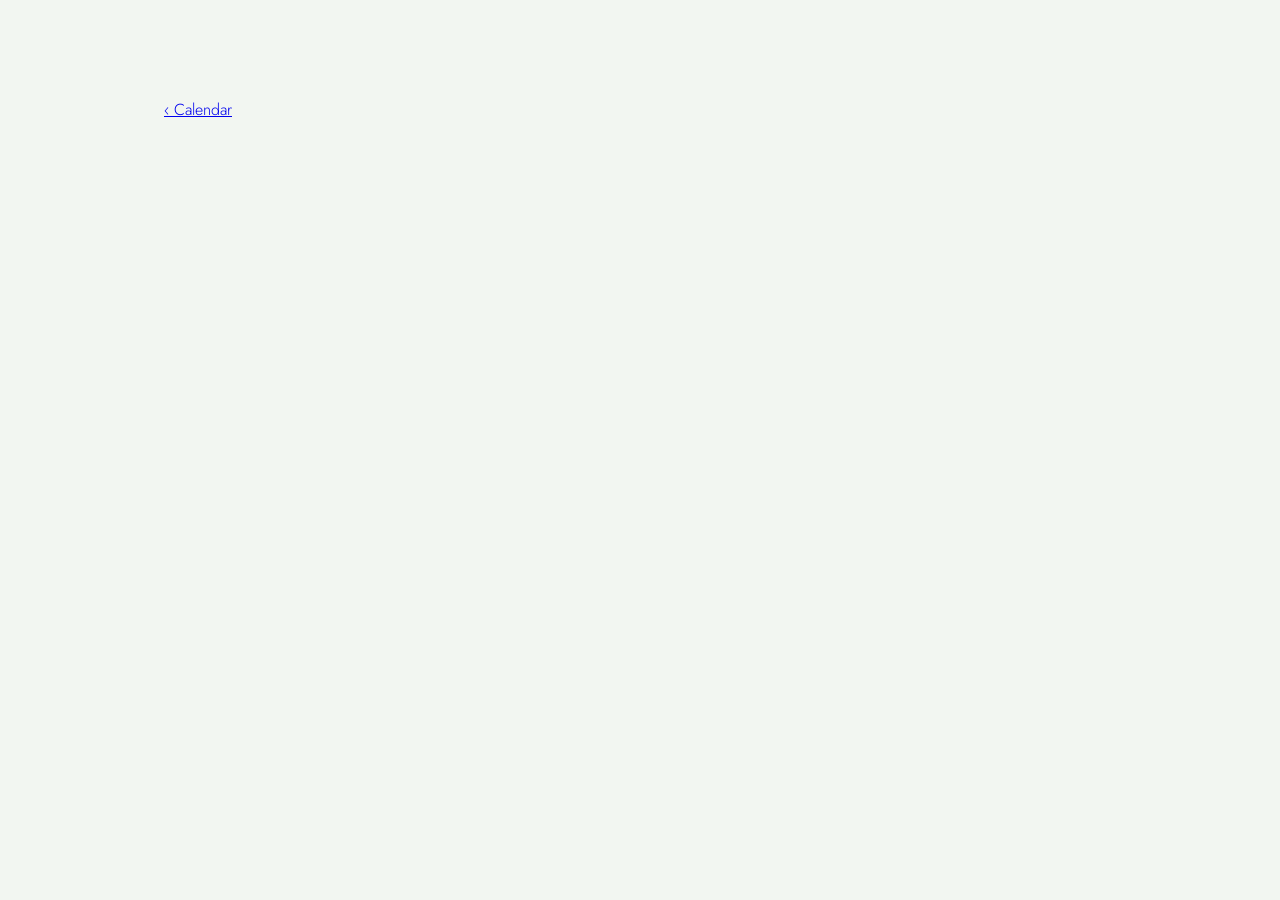
==== day.html @ a2c9d3b4 "added features" ====
<!DOCTYPE html>
<html lang="en">
<head>
<meta charset="utf-8">
<meta name="viewport" content="width=device-width, initial-scale=1, viewport-fit=cover">
<meta name="theme-color" content="#0e1d15">
<title>Daily notes</title>
<link rel="preconnect" href="https://fonts.googleapis.com">
<link href="https://fonts.googleapis.com/css2?family=Cormorant+Garamond:ital,wght@0,300;0,500;1,300&family=Jost:wght@300;400&display=swap" rel="stylesheet">
<link rel="stylesheet" href="style.css">
<link rel="stylesheet" href="updates.css">
</head>
<body class="upage">
<main class="u-wrap">
  <a class="u-back" href="updates.html">&#8249; Calendar</a>
  <div class="note"><div class="date" id="dDate"></div></div>
  <div id="dPhotos"></div>
  <div class="note"><p id="dMsg"></p></div>
  <div class="d-nav">
    <a id="dOlder" href="#"></a>
    <a id="dNewer" href="#"></a>
  </div>
</main>

<script src="updates-data.js"></script>
<script src="day.js"></script>
</body>
</html>
---- style.css ----
:root{
  --forest:#0e1d15; --pine:#1b3326; --moss:#35553f; --sage:#8fae96; --mist:#dfe9df; --paper:#f2f6f1;
  --serif:'Cormorant Garamond',Georgia,serif; --sans:'Jost','Helvetica Neue',Arial,sans-serif;
}
*{box-sizing:border-box;margin:0;padding:0}
html{scroll-behavior:smooth}
body{background:var(--paper);color:var(--pine);font-family:var(--sans);font-weight:300;line-height:1.7;-webkit-font-smoothing:antialiased}

/* Hero */
.hero{min-height:100svh;background:radial-gradient(ellipse at 50% 120%,var(--moss),var(--forest) 65%);color:var(--mist);display:flex;flex-direction:column;align-items:center;justify-content:center;text-align:center;padding:2rem;position:relative}
.hero h1{font-family:var(--serif);font-weight:300;font-size:clamp(2.8rem,10vw,6.5rem);line-height:1.05;letter-spacing:.01em}
.hero p{margin-top:1.4rem;max-width:30ch;color:var(--sage);font-size:1.05rem}
.hero .down{position:absolute;bottom:2rem;width:1px;height:56px;background:linear-gradient(var(--sage),transparent);animation:drip 2.4s ease-in-out infinite}
@keyframes drip{0%{transform:scaleY(0);transform-origin:top}50%{transform:scaleY(1);transform-origin:top}51%{transform-origin:bottom}100%{transform:scaleY(0);transform-origin:bottom}}

/* Memories */
main{max-width:1000px;margin:0 auto;padding:6rem 1.5rem 4rem}
.memory{display:grid;grid-template-columns:1fr 1fr;gap:clamp(1.5rem,5vw,4rem);align-items:center;margin-bottom:clamp(5rem,12vw,9rem)}
.memory:nth-child(even) .frame{order:2}
.frame{position:relative;aspect-ratio:4/5;background:var(--mist);border-radius:200px 200px 6px 6px;overflow:hidden;color:var(--moss)}
.track{display:flex;width:100%;height:100%;overflow-x:auto;scroll-snap-type:x mandatory;scrollbar-width:none;-webkit-overflow-scrolling:touch;overscroll-behavior-x:contain}
.track::-webkit-scrollbar{display:none}
.slide{flex:0 0 100%;height:100%;scroll-snap-align:center;scroll-snap-stop:always;display:flex;align-items:center;justify-content:center}
.slide img{cursor:zoom-in;-webkit-tap-highlight-color:transparent}
.dots{position:absolute;left:0;right:0;bottom:1rem;display:flex;justify-content:center;gap:.45rem;pointer-events:none}
.dots i{width:7px;height:7px;border-radius:50%;background:rgba(242,246,241,.5);transition:all .3s}
.dots i.on{background:#fff;width:20px;border-radius:4px}
.swipe{position:absolute;right:.9rem;top:50%;transform:translateY(-50%);width:34px;height:34px;border-radius:50%;border:0;background:rgba(14,29,21,.55);color:var(--mist);font-size:1.4rem;line-height:1;cursor:pointer;display:flex;align-items:center;justify-content:center;transition:opacity .4s;animation:nudge 1.8s ease-in-out 3}
.swipe.hide{opacity:0;pointer-events:none}
@keyframes nudge{0%,100%{transform:translate(0,-50%)}50%{transform:translate(-6px,-50%)}}
.arrow{position:absolute;top:50%;transform:translateY(-50%);width:34px;height:34px;border-radius:50%;border:0;background:rgba(14,29,21,.55);color:var(--mist);font-size:1.4rem;cursor:pointer;display:none;align-items:center;justify-content:center}
.arrow.l{left:.9rem}.arrow.r{right:.9rem}
@media (hover:hover) and (pointer:fine){.frame:hover .arrow{display:flex}.swipe{display:none}}
.frame img{width:100%;height:100%;object-fit:cover;display:block}
.frame .empty{font-size:.9rem;text-align:center;padding:1rem;border:1px dashed var(--sage);border-radius:6px;margin:2rem}
.note .date{color:var(--moss);font-size:.9rem;margin-bottom:.8rem}
.note h2{font-family:var(--serif);font-weight:500;font-size:clamp(1.7rem,4vw,2.4rem);line-height:1.2;margin-bottom:1rem}
.note p{font-family:var(--serif);font-style:italic;font-weight:300;font-size:clamp(1.15rem,2.6vw,1.4rem);line-height:1.6;white-space:pre-line}

/* Gallery */
.gallery{padding:2rem 1.5rem 7rem;max-width:1100px;margin:0 auto}
.gallery h2{font-family:var(--serif);font-weight:300;font-size:clamp(2rem,6vw,3.4rem);text-align:center}
.gallery .gsub{text-align:center;color:var(--moss);margin:.6rem 0 3rem}
.ggrid{columns:2;column-gap:.7rem}
@media (min-width:700px){.ggrid{columns:3;column-gap:1rem}}
@media (min-width:1000px){.ggrid{columns:4}}
.gitem{display:block;width:100%;margin:0 0 .7rem;padding:0;border:0;background:var(--mist);border-radius:6px;overflow:hidden;cursor:zoom-in;break-inside:avoid}
@media (min-width:700px){.gitem{margin-bottom:1rem}}
.gitem img{display:block;width:100%;height:auto;transition:transform .5s ease}
.gitem:hover img,.gitem:focus-visible img{transform:scale(1.04)}
.gitem:focus-visible{outline:2px solid var(--moss);outline-offset:2px}
.gitem.empty{aspect-ratio:3/4;cursor:default;border:1px dashed var(--sage);color:var(--moss);font-size:.8rem;padding:1rem;display:flex;align-items:center;justify-content:center;text-align:center}
.gitem.empty:nth-child(3n){aspect-ratio:1}

/* Zoom view */
.lightbox{position:fixed;inset:0;z-index:60;background:rgba(8,18,12,.94);display:flex;align-items:center;justify-content:center;opacity:0;visibility:hidden;transition:opacity .35s ease,visibility .35s;touch-action:pan-y}
.lightbox.open{opacity:1;visibility:visible}
.lightbox figure{max-width:94vw;max-height:92vh;text-align:center}
.lightbox img{max-width:94vw;max-height:80vh;object-fit:contain;border-radius:4px;display:block;margin:0 auto;animation:zoomIn .4s ease}
@keyframes zoomIn{from{transform:scale(.92);opacity:0}to{transform:none;opacity:1}}
.lightbox figcaption{color:var(--sage);font-family:var(--serif);font-style:italic;font-size:1.2rem;margin-top:1rem;min-height:1.5rem}
.lb-close,.lb-nav{position:absolute;background:none;border:0;color:var(--mist);cursor:pointer;line-height:1;font-family:var(--sans);font-weight:200}
.lb-close{top:.6rem;right:1rem;font-size:2.8rem;padding:.3rem .6rem}
.lb-nav{top:50%;transform:translateY(-50%);font-size:3.4rem;padding:1rem}
.lb-prev{left:.3rem}.lb-next{right:.3rem}
.lb-close:focus-visible,.lb-nav:focus-visible{outline:1px solid var(--sage)}
@media (max-width:600px){.lb-nav{font-size:2.6rem;padding:.6rem;opacity:.7}}

/* Videos */
.videos{background:var(--forest);color:var(--mist);padding:6rem 1.5rem}
.videos h2{font-family:var(--serif);font-weight:300;font-size:clamp(2rem,6vw,3.4rem);text-align:center;margin-bottom:3.5rem}
.vgrid{max-width:1000px;margin:0 auto;display:grid;grid-template-columns:repeat(auto-fit,minmax(min(100%,420px),1fr));gap:2.5rem}
.vitem video,.vitem .empty{width:100%;aspect-ratio:16/9;background:var(--pine);border-radius:6px;display:block}
.vitem .empty{display:flex;align-items:center;justify-content:center;border:1px dashed var(--moss);color:var(--sage);font-size:.9rem;text-align:center;padding:1rem}
.vitem p{margin-top:.9rem;font-family:var(--serif);font-style:italic;font-size:1.2rem;color:var(--sage)}

/* Intro gate (needed so music can start: phones only allow sound after a tap) */
.intro{position:fixed;inset:0;z-index:50;background:radial-gradient(ellipse at 50% 120%,var(--moss),var(--forest) 65%);color:var(--mist);display:flex;flex-direction:column;align-items:center;justify-content:center;text-align:center;padding:2rem;transition:opacity 1.2s ease,visibility 1.2s}
.intro.gone{opacity:0;visibility:hidden}
.intro h2{font-family:var(--serif);font-weight:300;font-size:clamp(2.2rem,8vw,4rem)}
.intro p{color:var(--sage);margin:1rem 0 2.2rem;max-width:30ch}
.intro button{font:inherit;color:var(--mist);background:transparent;border:1px solid var(--sage);border-radius:999px;padding:.85rem 2.4rem;cursor:pointer;letter-spacing:.04em;transition:background .3s}
.intro button:hover,.intro button:focus-visible{background:rgba(143,174,150,.18);outline:none}
.music{position:fixed;right:1rem;bottom:1rem;z-index:40;width:44px;height:44px;border-radius:50%;border:1px solid var(--sage);background:rgba(14,29,21,.75);color:var(--mist);font-size:1.15rem;cursor:pointer;display:none;align-items:center;justify-content:center;backdrop-filter:blur(6px)}
.music.show{display:flex}
.music.off{opacity:.55;text-decoration:line-through}

/* Long letter */
.letter{background:var(--paper);padding:clamp(5rem,12vw,8rem) 1.5rem}
.letter .page{max-width:62ch;margin:0 auto}
.letter h2{font-family:var(--serif);font-weight:500;font-size:clamp(2rem,6vw,3rem);line-height:1.15;margin-bottom:2.2rem;text-align:center}
.letter p{font-family:var(--serif);font-weight:400;font-size:clamp(1.2rem,2.8vw,1.4rem);line-height:1.85;margin-bottom:1.5rem}
.letter .sign{text-align:right;font-style:italic;color:var(--moss);margin-top:2.5rem}

/* Ending */
.end{background:var(--forest);color:var(--mist);text-align:center;padding:5rem 1.5rem 7rem}
.end p{font-family:var(--serif);font-weight:300;font-style:italic;font-size:clamp(1.4rem,4vw,2.2rem);max-width:28ch;margin:0 auto;white-space:pre-line}

/* Gentle reveal as you scroll */
.memory{opacity:0;transform:translateY(24px);transition:opacity .9s ease,transform .9s ease}
.memory.in{opacity:1;transform:none}

@media (max-width:720px){
  .memory{grid-template-columns:1fr}
  .memory:nth-child(even) .frame{order:0}
  .frame{max-width:420px;margin:0 auto;width:100%}
}
@media (prefers-reduced-motion:reduce){
  .swipe{animation:none}
  .lightbox img{animation:none}.gitem img{transition:none}
  html{scroll-behavior:auto}.hero .down{animation:none}.memory{opacity:1;transform:none;transition:none}
}
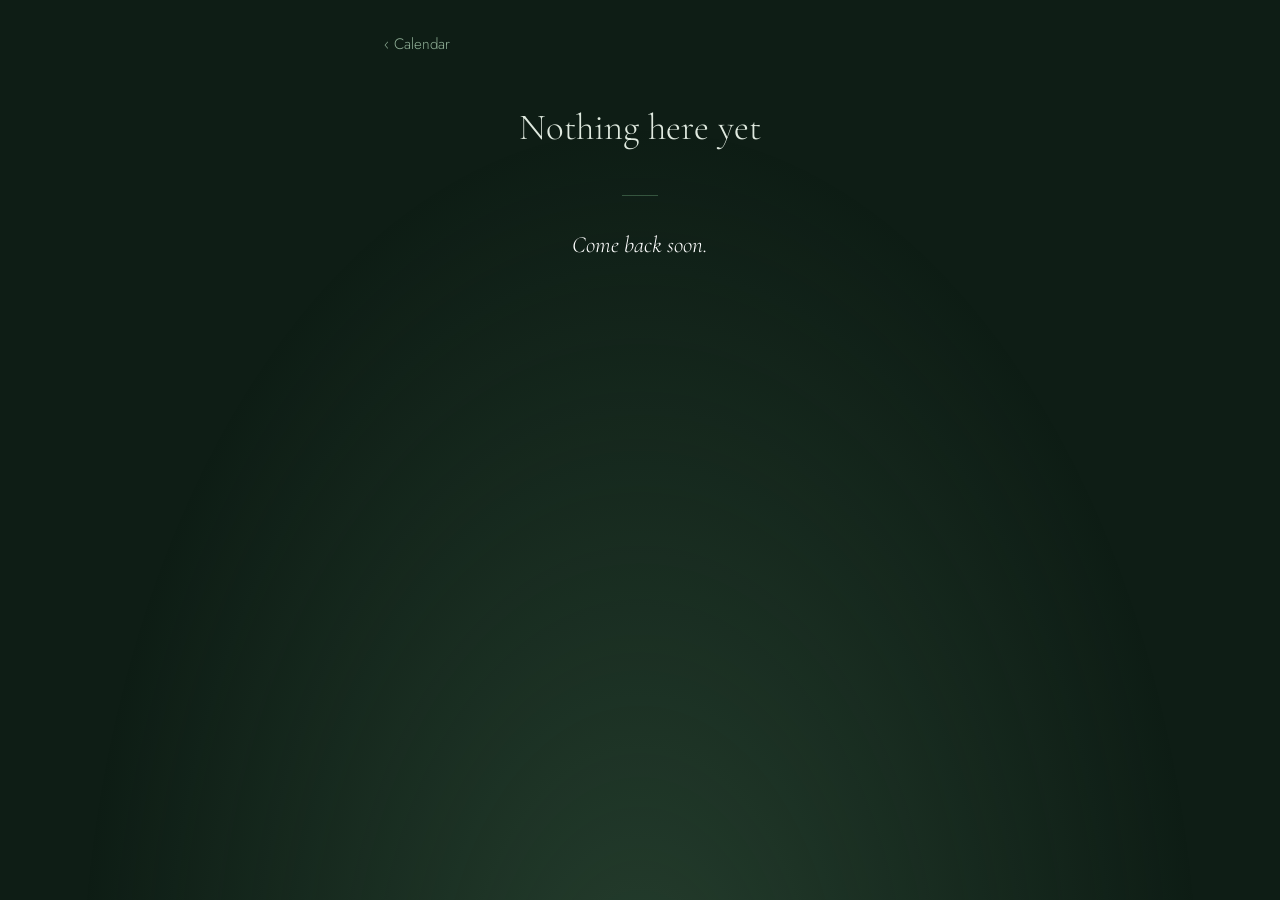
==== commit 9d9078db: "fix code" ====
--- a/day.html
+++ b/day.html
@@ -22,7 +22,17 @@
   </div>
 </main>
 
+<div class="lightbox" id="lightbox" aria-hidden="true">
+  <button class="lb-close" id="lbClose" type="button" aria-label="Close">&times;</button>
+  <button class="lb-nav lb-prev" id="lbPrev" type="button" aria-label="Previous">&#8249;</button>
+  <figure>
+    <img id="lbImg" alt="">
+    <figcaption id="lbCap"></figcaption>
+  </figure>
+  <button class="lb-nav lb-next" id="lbNext" type="button" aria-label="Next">&#8250;</button>
+</div>
+
 <script src="updates-data.js"></script>
 <script src="day.js"></script>
 </body>
-</html>
+</html>
--- a/style.css
+++ b/style.css
@@ -109,4 +109,4 @@
   .swipe{animation:none}
   .lightbox img{animation:none}.gitem img{transition:none}
   html{scroll-behavior:auto}.hero .down{animation:none}.memory{opacity:1;transform:none;transition:none}
-}+}
--- a/updates.css
+++ b/updates.css
@@ -0,0 +1,71 @@
+/* Daily notes: dark green, green, white. Uses the variables from style.css */
+.upage{background:var(--forest);color:#fff;min-height:100svh}
+.upage::before{content:"";position:fixed;inset:0;z-index:-1;pointer-events:none;background:radial-gradient(ellipse at 50% 115%,rgba(53,85,63,.6),transparent 62%)}
+.u-wrap{
+  max-width:560px;margin:0 auto;
+  padding:max(1.5rem,env(safe-area-inset-top)) clamp(1rem,5vw,1.5rem) max(4rem,env(safe-area-inset-bottom));
+}
+.u-back{display:inline-block;color:var(--sage);text-decoration:none;font-size:.95rem;padding:.5rem 0;margin-bottom:clamp(1.5rem,6vw,2.5rem)}
+.u-back:hover,.u-back:focus-visible{color:#fff;outline:none}
+.u-wrap h1{font-family:var(--serif);font-weight:300;font-size:clamp(2.4rem,11vw,3.6rem);line-height:1.1;text-align:center}
+.u-sub{text-align:center;color:var(--sage);margin:.6rem 0 clamp(2rem,7vw,2.8rem)}
+
+/* Calendar */
+.cal-head{display:flex;align-items:center;justify-content:space-between;gap:.5rem;margin-bottom:1.2rem}
+.cal-head h2{font-family:var(--serif);font-weight:500;font-size:clamp(1.3rem,5vw,1.7rem);text-align:center}
+.cal-nav{flex:none;width:44px;height:44px;border-radius:50%;border:1px solid var(--moss);background:transparent;color:#fff;font-size:1.5rem;line-height:1;cursor:pointer;transition:background .3s}
+.cal-nav:hover:not(:disabled),.cal-nav:focus-visible{background:var(--pine);outline:none}
+.cal-nav:disabled{opacity:.25;cursor:default}
+.cal-grid{display:grid;grid-template-columns:repeat(7,minmax(0,1fr));gap:clamp(.2rem,1.5vw,.45rem)}
+.cal-dow{margin-bottom:.5rem}
+.cal-dow span{text-align:center;color:var(--moss);font-size:.78rem;letter-spacing:.08em}
+.day{aspect-ratio:1;display:flex;align-items:center;justify-content:center;border-radius:50%;font-size:clamp(.8rem,3.4vw,.98rem);color:var(--moss);text-decoration:none;border:1px solid transparent;-webkit-tap-highlight-color:transparent}
+.day.has{background:var(--moss);color:#fff;cursor:pointer;transition:background .3s,transform .3s}
+.day.has:focus-visible{background:var(--sage);color:var(--forest);outline:none}
+@media (hover:hover){.day.has:hover{background:var(--sage);color:var(--forest);transform:scale(1.08)}}
+.day.today{border-color:var(--sage);color:#fff}
+.u-latest{display:block;text-align:center;margin-top:clamp(2rem,7vw,2.8rem);color:var(--sage);text-decoration:none;font-family:var(--serif);font-style:italic;font-size:clamp(1.15rem,4vw,1.3rem);padding:.5rem}
+.u-latest:hover,.u-latest:focus-visible{color:#fff;outline:none}
+
+/* Single day: date */
+.upage .note{text-align:center}
+.upage .note .date{font-family:var(--serif);font-weight:300;font-size:clamp(1.7rem,6.5vw,2.3rem);line-height:1.2;color:var(--mist);margin:0 0 clamp(2rem,7vw,2.8rem)}
+
+/* Single day: one polaroid, swipe through the pictures */
+.p-stack{display:flex;justify-content:center;margin-bottom:clamp(2.4rem,8vw,3.2rem)}
+.polaroid{--r:-1.5deg;position:relative;width:min(88%,360px);padding:.9rem .9rem 0;background:var(--paper);border-radius:3px;box-shadow:0 18px 40px rgba(0,0,0,.45),0 2px 6px rgba(0,0,0,.3);transform:translateY(26px) rotate(var(--r));opacity:0;transition:opacity .9s ease,transform .9s ease}
+.polaroid.in{opacity:1;transform:translateY(0) rotate(var(--r))}
+@media (hover:hover){.polaroid.in:hover{transform:translateY(0) rotate(0deg) scale(1.01);transition:transform .4s ease}}
+.polaroid .tape{position:absolute;top:-13px;left:50%;width:92px;height:26px;transform:translateX(-50%) rotate(-3deg);background:rgba(143,174,150,.78);border-left:2px dotted rgba(255,255,255,.45);border-right:2px dotted rgba(255,255,255,.45);z-index:2}
+.p-win{position:relative;aspect-ratio:4/5;background:var(--mist);overflow:hidden;border-radius:2px;color:var(--moss)}
+.p-track{display:flex;width:100%;height:100%;overflow-x:auto;scroll-snap-type:x mandatory;scrollbar-width:none;-webkit-overflow-scrolling:touch;overscroll-behavior-x:contain}
+.p-track::-webkit-scrollbar{display:none}
+.p-slide{flex:0 0 100%;height:100%;scroll-snap-align:center;scroll-snap-stop:always;display:flex;align-items:center;justify-content:center;cursor:zoom-in;-webkit-tap-highlight-color:transparent}
+.p-slide img{width:100%;height:100%;object-fit:cover;display:block}
+.p-slide img.fit{object-fit:contain}
+.p-slide .empty{font-size:.8rem;text-align:center;padding:1rem;border:1px dashed var(--sage);border-radius:6px;margin:1.2rem;overflow-wrap:anywhere}
+.p-arrow,.p-hint{position:absolute;top:50%;transform:translateY(-50%);width:34px;height:34px;border-radius:50%;border:0;background:rgba(14,29,21,.55);color:var(--mist);font-size:1.4rem;line-height:1;cursor:pointer;align-items:center;justify-content:center;transition:opacity .4s}
+.p-arrow{display:none}
+.p-arrow.l{left:.6rem}.p-arrow.r{right:.6rem}
+.p-hint{display:flex;right:.6rem;animation:pnudge 1.8s ease-in-out 3}
+.p-hint.hide{opacity:0;pointer-events:none}
+@keyframes pnudge{0%,100%{transform:translate(0,-50%)}50%{transform:translate(-6px,-50%)}}
+@media (hover:hover) and (pointer:fine){.p-win:hover .p-arrow{display:flex}.p-hint{display:none}}
+.p-dots{display:flex;justify-content:center;gap:.4rem;padding-top:.8rem;pointer-events:none}
+.p-dots i{width:6px;height:6px;border-radius:50%;background:var(--sage);opacity:.55;transition:all .3s}
+.p-dots i.on{width:18px;border-radius:4px;background:var(--pine);opacity:1}
+.polaroid figcaption{text-align:center;padding:.8rem 0 1.2rem;font-family:var(--serif);font-style:italic;font-size:1.3rem;line-height:1.3;color:var(--moss);min-height:3.2rem}
+@media (prefers-reduced-motion:reduce){.polaroid{opacity:1;transform:rotate(var(--r));transition:none}.p-hint{animation:none}}
+
+/* Single day: message */
+.upage .note p{font-family:var(--serif);font-style:italic;font-weight:300;font-size:clamp(1.2rem,4.2vw,1.45rem);line-height:1.75;color:#fff;white-space:pre-line;overflow-wrap:anywhere}
+.upage .note p::before{content:"";display:block;width:36px;height:1px;background:var(--moss);margin:0 auto 1.8rem}
+.d-nav{display:flex;justify-content:space-between;gap:1rem;margin-top:3rem}
+.d-nav a{color:var(--sage);text-decoration:none;font-family:var(--serif);font-style:italic;font-size:clamp(1.05rem,3.8vw,1.2rem);padding:.5rem 0}
+.d-nav a:hover,.d-nav a:focus-visible{color:#fff;outline:none}
+
+/* Floating button on the main page (music button stays bottom-right) */
+.fab{position:fixed;left:max(1rem,env(safe-area-inset-left));bottom:max(1rem,env(safe-area-inset-bottom));z-index:40;display:flex;align-items:center;gap:.55rem;height:44px;padding:0 1.1rem 0 .95rem;border-radius:999px;border:1px solid var(--sage);background:rgba(14,29,21,.78);color:var(--mist);text-decoration:none;font-size:.92rem;letter-spacing:.03em;backdrop-filter:blur(6px);-webkit-backdrop-filter:blur(6px);-webkit-tap-highlight-color:transparent;transition:background .3s,transform .3s}
+.fab:hover,.fab:focus-visible{background:var(--pine);outline:none}
+.fab:active{transform:scale(.96)}
+@media (max-width:360px){.fab{padding:0 .9rem 0 .8rem;font-size:.85rem}}
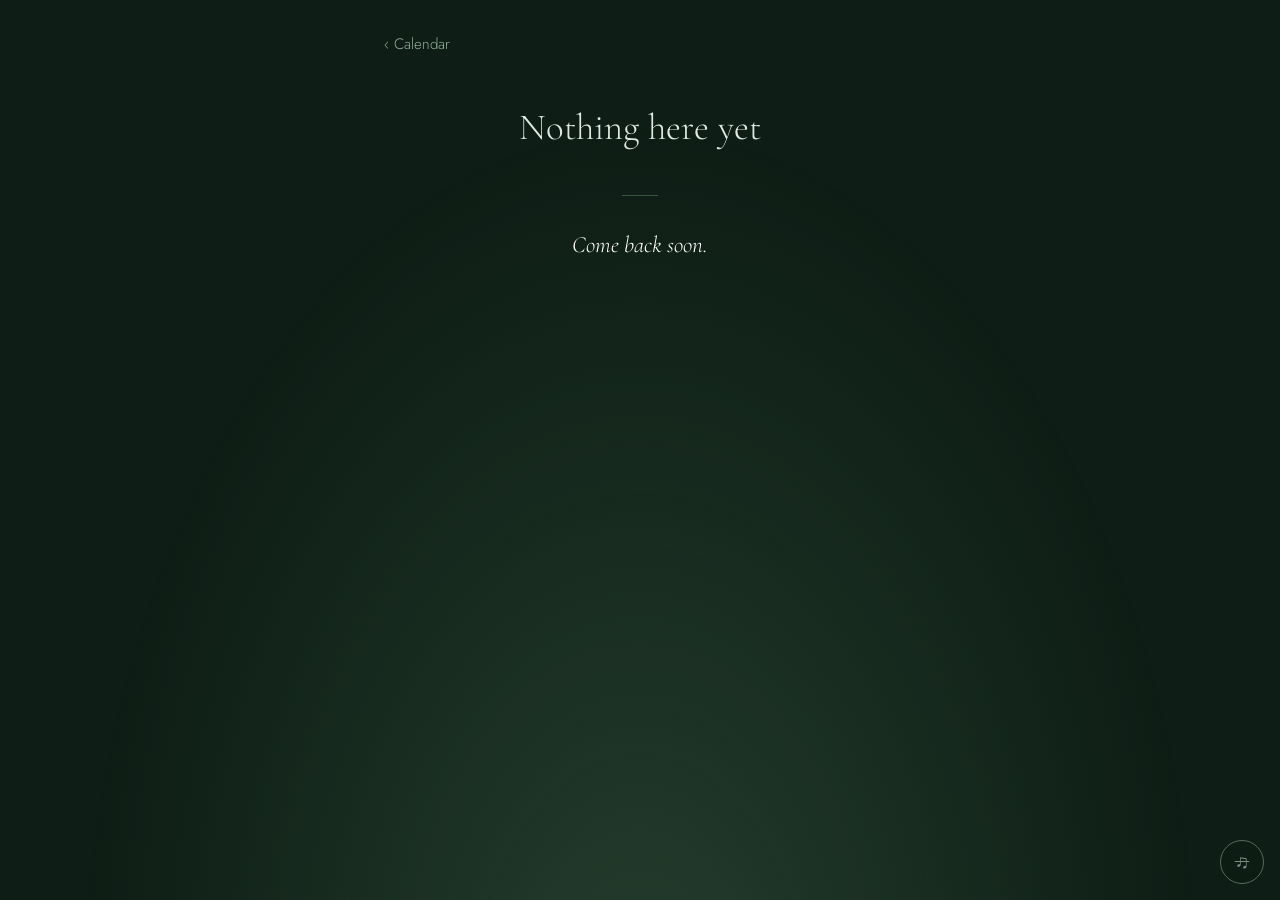
==== commit 1433c3ad: "nov4" ====
--- a/day.html
+++ b/day.html
@@ -21,6 +21,7 @@
     <a id="dNewer" href="#"></a>
   </div>
 </main>
+<button class="u-music off" id="uMusic" type="button" aria-label="Music on or off">&#9835;</button>
 
 <div class="lightbox" id="lightbox" aria-hidden="true">
   <button class="lb-close" id="lbClose" type="button" aria-label="Close">&times;</button>
@@ -34,5 +35,6 @@
 
 <script src="updates-data.js"></script>
 <script src="day.js"></script>
+<script src="updates-music.js"></script>
 </body>
 </html>
--- a/updates.css
+++ b/updates.css
@@ -68,4 +68,9 @@
 .fab{position:fixed;left:max(1rem,env(safe-area-inset-left));bottom:max(1rem,env(safe-area-inset-bottom));z-index:40;display:flex;align-items:center;gap:.55rem;height:44px;padding:0 1.1rem 0 .95rem;border-radius:999px;border:1px solid var(--sage);background:rgba(14,29,21,.78);color:var(--mist);text-decoration:none;font-size:.92rem;letter-spacing:.03em;backdrop-filter:blur(6px);-webkit-backdrop-filter:blur(6px);-webkit-tap-highlight-color:transparent;transition:background .3s,transform .3s}
 .fab:hover,.fab:focus-visible{background:var(--pine);outline:none}
 .fab:active{transform:scale(.96)}
-@media (max-width:360px){.fab{padding:0 .9rem 0 .8rem;font-size:.85rem}}+@media (max-width:360px){.fab{padding:0 .9rem 0 .8rem;font-size:.85rem}}
+
+/* Music button on the updates pages */
+.u-music{position:fixed;right:max(1rem,env(safe-area-inset-right));bottom:max(1rem,env(safe-area-inset-bottom));z-index:40;width:44px;height:44px;border-radius:50%;border:1px solid var(--sage);background:rgba(14,29,21,.78);color:var(--mist);font-size:1.2rem;cursor:pointer;backdrop-filter:blur(6px);-webkit-backdrop-filter:blur(6px);transition:background .3s,opacity .3s}
+.u-music:hover,.u-music:focus-visible{background:var(--pine);outline:none}
+.u-music.off{opacity:.55;text-decoration:line-through}
